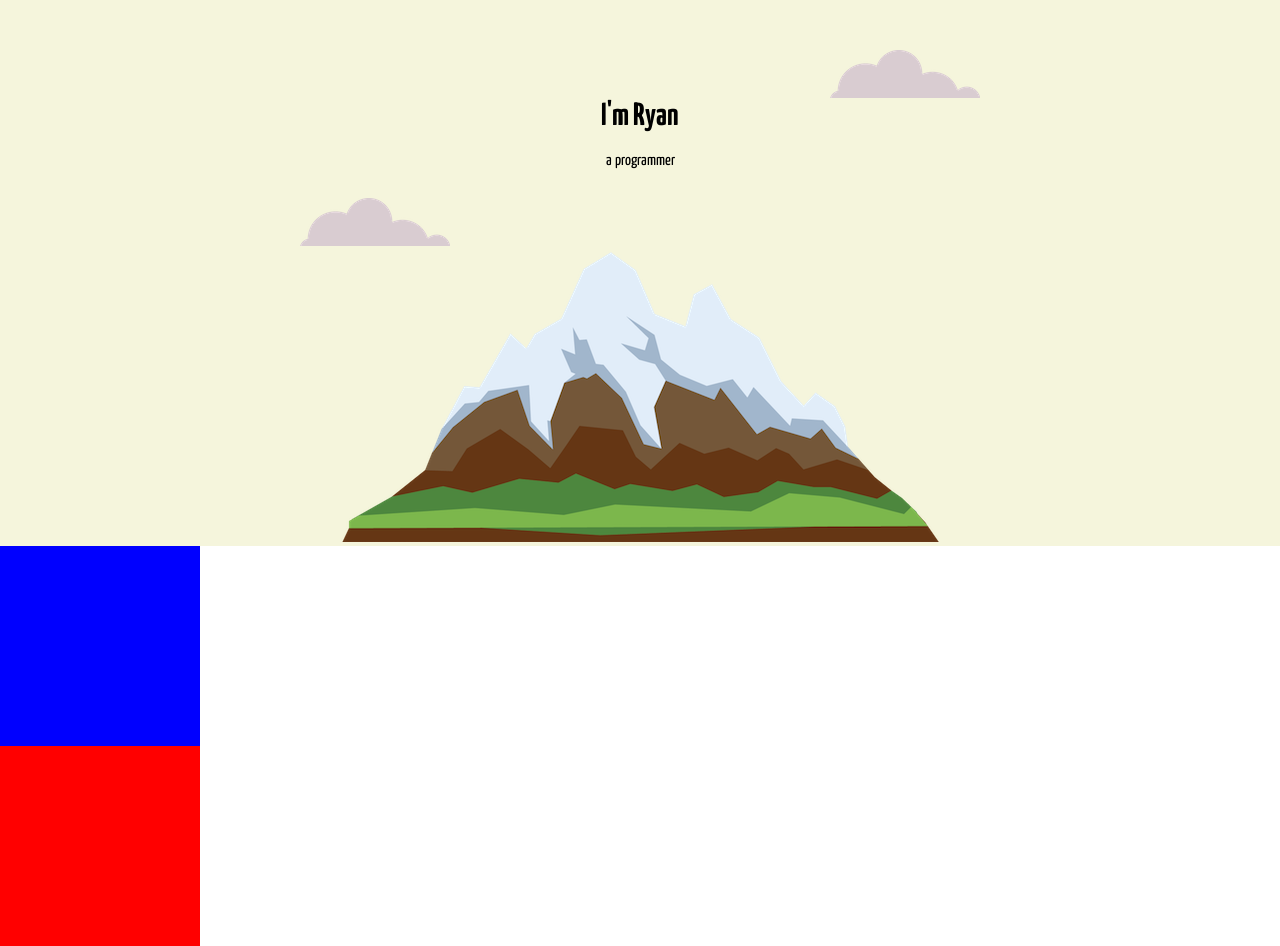
==== index.html @ c635fbe1 "modified fonts, found on Google fonts" ====
<!DOCTYPE html>
<html lang="en">

<head>
    <meta charset="UTF-8" />
    <meta name="viewport" content="width=device-width, initial-scale=1.0" />
    <title>Ryan Stuckey</title>
    <link rel="stylesheet" href="css/styles.css" />
    <link rel="icon" href="favicon.ico" />
    <link rel="preconnect" href="https://fonts.gstatic.com">
    <link href="https://fonts.googleapis.com/css2?family=Yanone+Kaffeesatz&display=swap" rel="stylesheet">
</head>

<body>
    <div class="top-container">
        <img id="top-cloud" src="images/cloud.png" alt="cloud">
        <h1 id="name">I'm Ryan</h1>
        <p id="description">a programmer</p>
        <img id="bottom-cloud" src="images/cloud.png" alt="cloud">
        <img src="images/mountain.png" alt="mountain">
    </div>

    <div class="middle-container"></div>
    <div class="bottom-container"></div>
</body>

</html>
---- css/styles.css ----
body {
    margin: 0;
    text-align: center;
}

h1 {
    margin-top: 0
}

.top-container {
    background-color: beige;
    position: relative;
    padding-top: 100px;
}

.middle-container {
    background-color: blue;
    height: 200px;
    width: 200px;
}

.bottom-container {
    background-color: red;
    height: 200px;
    width: 200px;
}

#top-cloud {
    position: absolute;
    right: 300px;
    top: 50px;
}

#bottom-cloud {
    position: absolute;
    left: 300px;
    bottom: 300px;
}

#name {
    font-family: 'Yanone Kaffeesatz', sans-serif;
}

#description {
    font-family: 'Yanone Kaffeesatz', sans-serif;
}
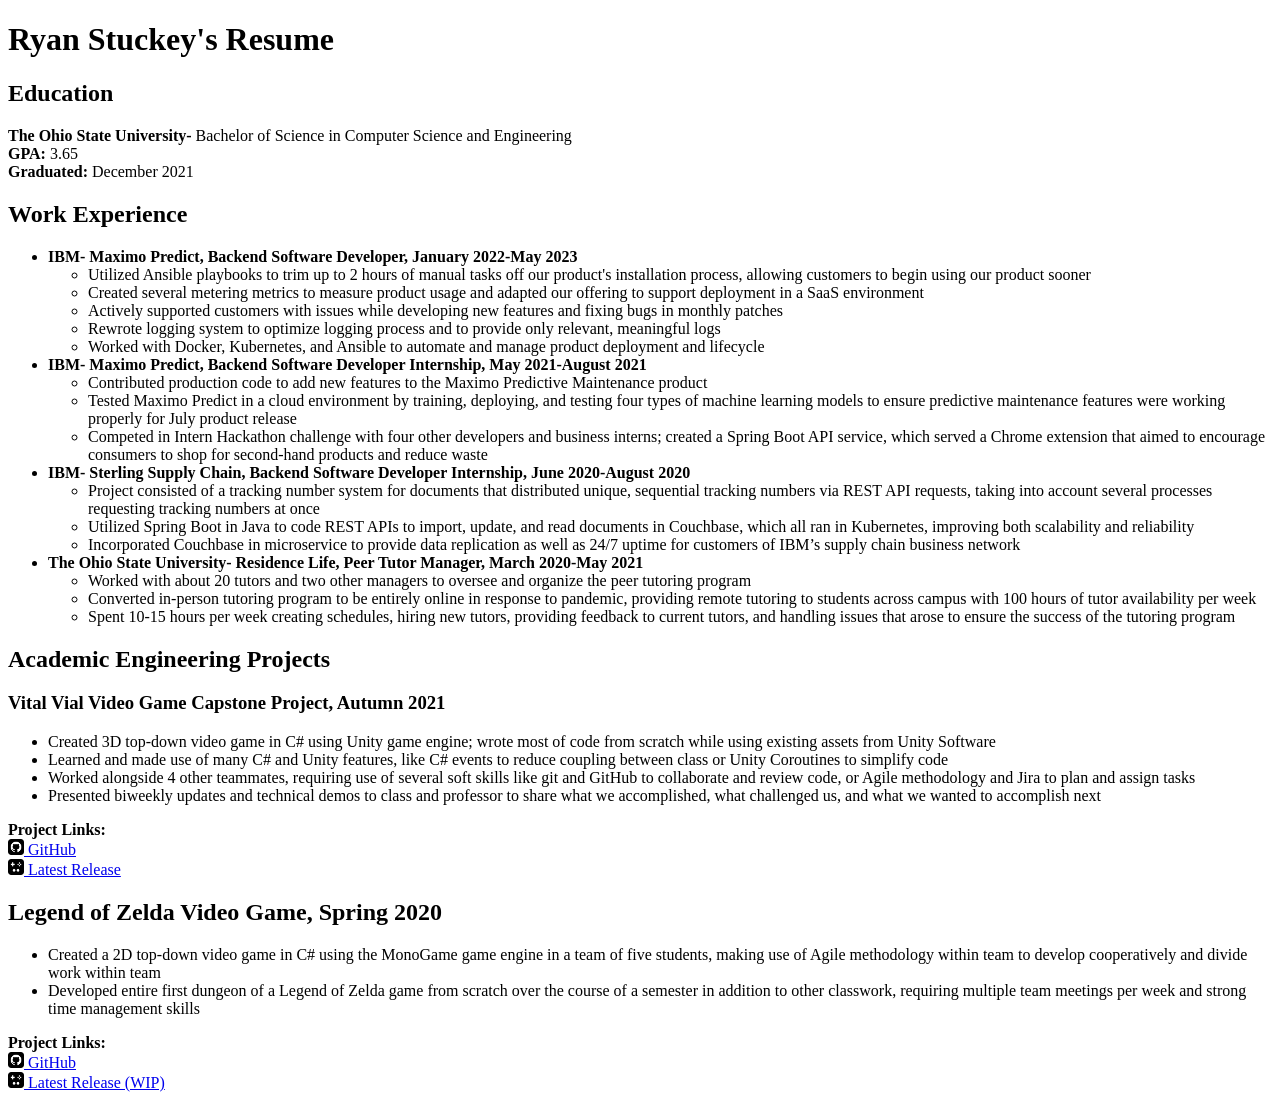
==== commit 2015c36c: "added work experience and project sections" ====
--- a/index.html
+++ b/index.html
@@ -1,27 +1,198 @@
 <!DOCTYPE html>
 <html lang="en">
-
-<head>
+  <head>
     <meta charset="UTF-8" />
     <meta name="viewport" content="width=device-width, initial-scale=1.0" />
-    <title>Ryan Stuckey</title>
-    <link rel="stylesheet" href="css/styles.css" />
-    <link rel="icon" href="favicon.ico" />
-    <link rel="preconnect" href="https://fonts.gstatic.com">
-    <link href="https://fonts.googleapis.com/css2?family=Yanone+Kaffeesatz&display=swap" rel="stylesheet">
-</head>
+    <title>Ryan Stuckey's Resume</title>
+  </head>
 
-<body>
-    <div class="top-container">
-        <img id="top-cloud" src="images/cloud.png" alt="cloud">
-        <h1 id="name">I'm Ryan</h1>
-        <p id="description">a programmer</p>
-        <img id="bottom-cloud" src="images/cloud.png" alt="cloud">
-        <img src="images/mountain.png" alt="mountain">
-    </div>
+  <body>
+    <h1>Ryan Stuckey's Resume</h1>
+    <h2>Education</h2>
+    <p>
+      <b>The Ohio State University-</b> Bachelor of Science in Computer Science
+      and Engineering
+      <br />
+      <b>GPA:</b> 3.65
+      <br />
+      <b>Graduated:</b> December 2021
+    </p>
 
-    <div class="middle-container"></div>
-    <div class="bottom-container"></div>
-</body>
+    <h2>Work Experience</h2>
+    <ul>
+      <li>
+        <b>
+          IBM- Maximo Predict, Backend Software Developer, January 2022-May 2023
+        </b>
+        <ul>
+          <li>
+            Utilized Ansible playbooks to trim up to 2 hours of manual tasks off
+            our product's installation process, allowing customers to begin
+            using our product sooner
+          </li>
+          <li>
+            Created several metering metrics to measure product usage and
+            adapted our offering to support deployment in a SaaS environment
+          </li>
+          <li>
+            Actively supported customers with issues while developing new
+            features and fixing bugs in monthly patches
+          </li>
+          <li>
+            Rewrote logging system to optimize logging process and to provide
+            only relevant, meaningful logs
+          </li>
+          <li>
+            Worked with Docker, Kubernetes, and Ansible to automate and manage
+            product deployment and lifecycle
+          </li>
+        </ul>
+      </li>
 
-</html>+      <li>
+        <b>
+          IBM- Maximo Predict, Backend Software Developer Internship, May
+          2021-August 2021
+        </b>
+        <ul>
+          <li>
+            Contributed production code to add new features to the Maximo
+            Predictive Maintenance product
+          </li>
+          <li>
+            Tested Maximo Predict in a cloud environment by training, deploying,
+            and testing four types of machine learning models to ensure
+            predictive maintenance features were working properly for July
+            product release
+          </li>
+          <li>
+            Competed in Intern Hackathon challenge with four other developers
+            and business interns; created a Spring Boot API service, which
+            served a Chrome extension that aimed to encourage consumers to shop
+            for second-hand products and reduce waste
+          </li>
+        </ul>
+      </li>
+
+      <li>
+        <b>
+          IBM- Sterling Supply Chain, Backend Software Developer Internship,
+          June 2020-August 2020
+        </b>
+        <ul>
+          <li>
+            Project consisted of a tracking number system for documents that
+            distributed unique, sequential tracking numbers via REST API
+            requests, taking into account several processes requesting tracking
+            numbers at once
+          </li>
+          <li>
+            Utilized Spring Boot in Java to code REST APIs to import, update,
+            and read documents in Couchbase, which all ran in Kubernetes,
+            improving both scalability and reliability
+          </li>
+          <li>
+            Incorporated Couchbase in microservice to provide data replication
+            as well as 24/7 uptime for customers of IBM’s supply chain business
+            network
+          </li>
+        </ul>
+      </li>
+
+      <li>
+        <b>
+          The Ohio State University- Residence Life, Peer Tutor Manager, March
+          2020-May 2021
+        </b>
+        <ul>
+          <li>
+            Worked with about 20 tutors and two other managers to oversee and
+            organize the peer tutoring program
+          </li>
+          <li>
+            Converted in-person tutoring program to be entirely online in
+            response to pandemic, providing remote tutoring to students across
+            campus with 100 hours of tutor availability per week
+          </li>
+          <li>
+            Spent 10-15 hours per week creating schedules, hiring new tutors,
+            providing feedback to current tutors, and handling issues that arose
+            to ensure the success of the tutoring program
+          </li>
+        </ul>
+      </li>
+    </ul>
+
+    <h2>Academic Engineering Projects</h2>
+    <h3>Vital Vial Video Game Capstone Project, Autumn 2021</h3>
+    <ul>
+      <li>
+        Created 3D top-down video game in C# using Unity game engine; wrote most
+        of code from scratch while using existing assets from Unity Software
+      </li>
+      <li>
+        Learned and made use of many C# and Unity features, like C# events to
+        reduce coupling between class or Unity Coroutines to simplify code
+      </li>
+      <li>
+        Worked alongside 4 other teammates, requiring use of several soft skills
+        like git and GitHub to collaborate and review code, or Agile methodology
+        and Jira to plan and assign tasks
+      </li>
+      <li>
+        Presented biweekly updates and technical demos to class and professor to
+        share what we accomplished, what challenged us, and what we wanted to
+        accomplish next
+      </li>
+    </ul>
+    <p>
+      <b>Project Links:</b>
+      <br />
+      <a href="https://github.com/ryanstuckey0/VitalVialGame">
+        <img src="image/github.png" alt="GitHub icon" height="16px" />
+        GitHub
+      </a>
+      <br />
+      <a href="https://github.com/ryanstuckey0/VitalVialGame/releases/latest">
+        <img
+          src="image/gamepad.png"
+          alt="a gamepad to play a video game"
+          height="16px"
+        />
+        Latest Release
+      </a>
+    </p>
+
+    <h2>Legend of Zelda Video Game, Spring 2020</h2>
+    <ul>
+      <li>
+        Created a 2D top-down video game in C# using the MonoGame game engine in
+        a team of five students, making use of Agile methodology within team to
+        develop cooperatively and divide work within team
+      </li>
+      <li>
+        Developed entire first dungeon of a Legend of Zelda game from scratch
+        over the course of a semester in addition to other classwork, requiring
+        multiple team meetings per week and strong time management skills
+      </li>
+    </ul>
+    <p>
+      <b>Project Links:</b>
+      <br />
+      <a href="https://github.com/ryanstuckey0/legend-of-zelda">
+        <img src="image/github.png" alt="GitHub icon" height="16px" />
+        GitHub
+      </a>
+      <br />
+      <a href="https://github.com/ryanstuckey0/legend-of-zelda/releases/latest">
+        <img
+          src="image/gamepad.png"
+          alt="a gamepad to play a video game"
+          height="16px"
+        />
+        Latest Release (WIP)
+      </a>
+    </p>
+
+  </body>
+</html>
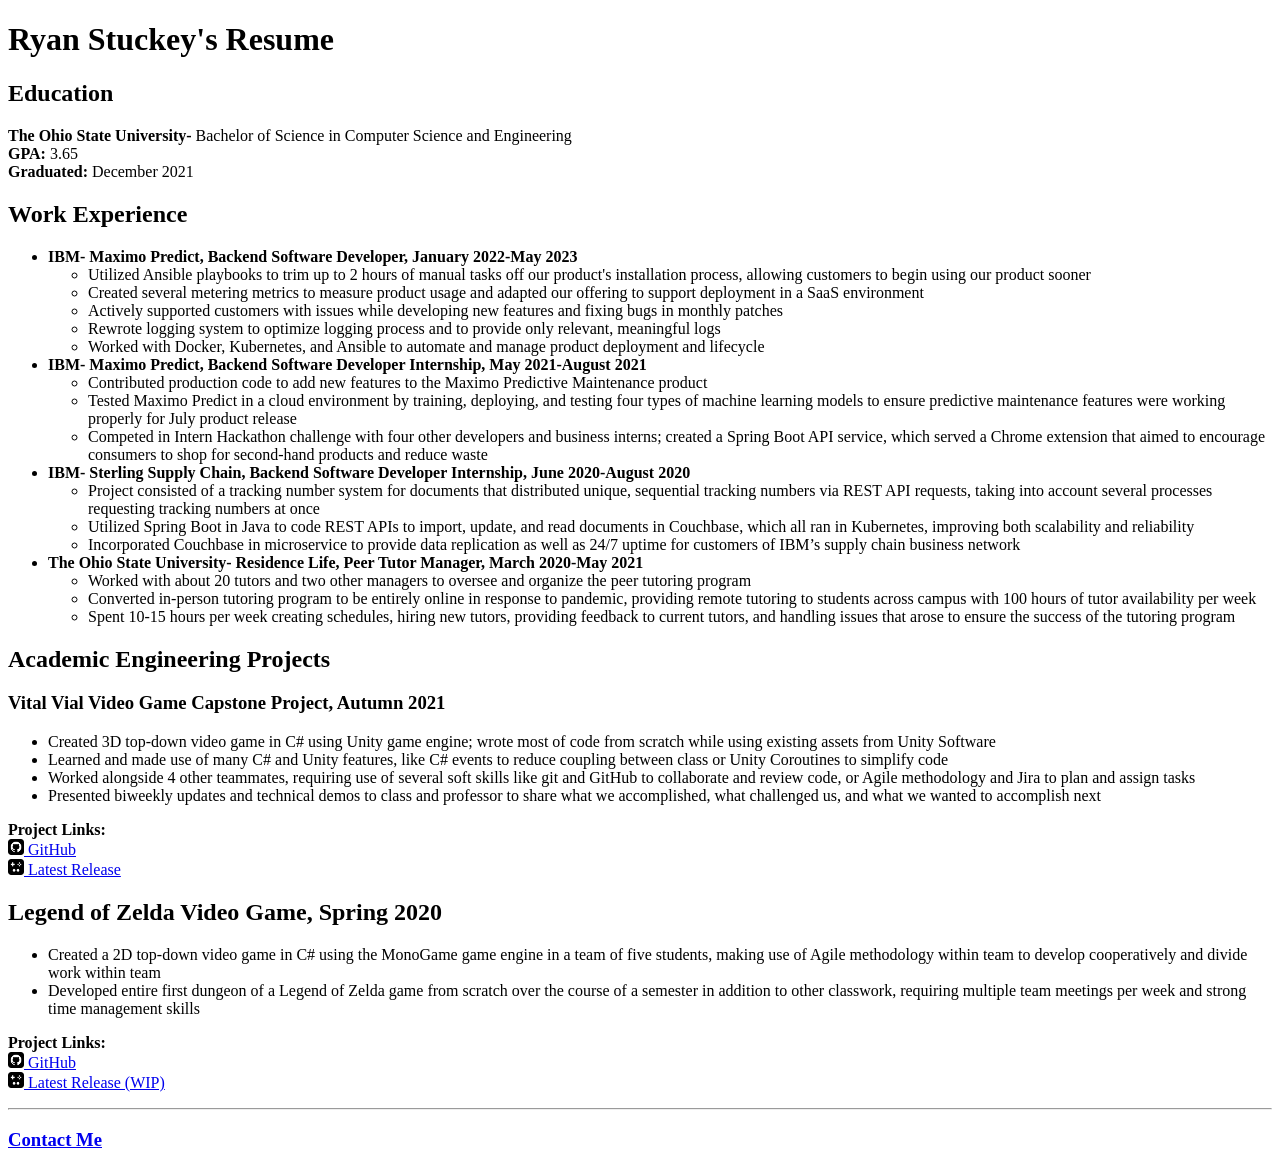
==== commit f8ee25e1: "added a page for contact info" ====
--- a/index.html
+++ b/index.html
@@ -194,5 +194,7 @@
       </a>
     </p>
 
+    <hr>
+    <h3><a href="contact.html">Contact Me</a></h3>
   </body>
 </html>
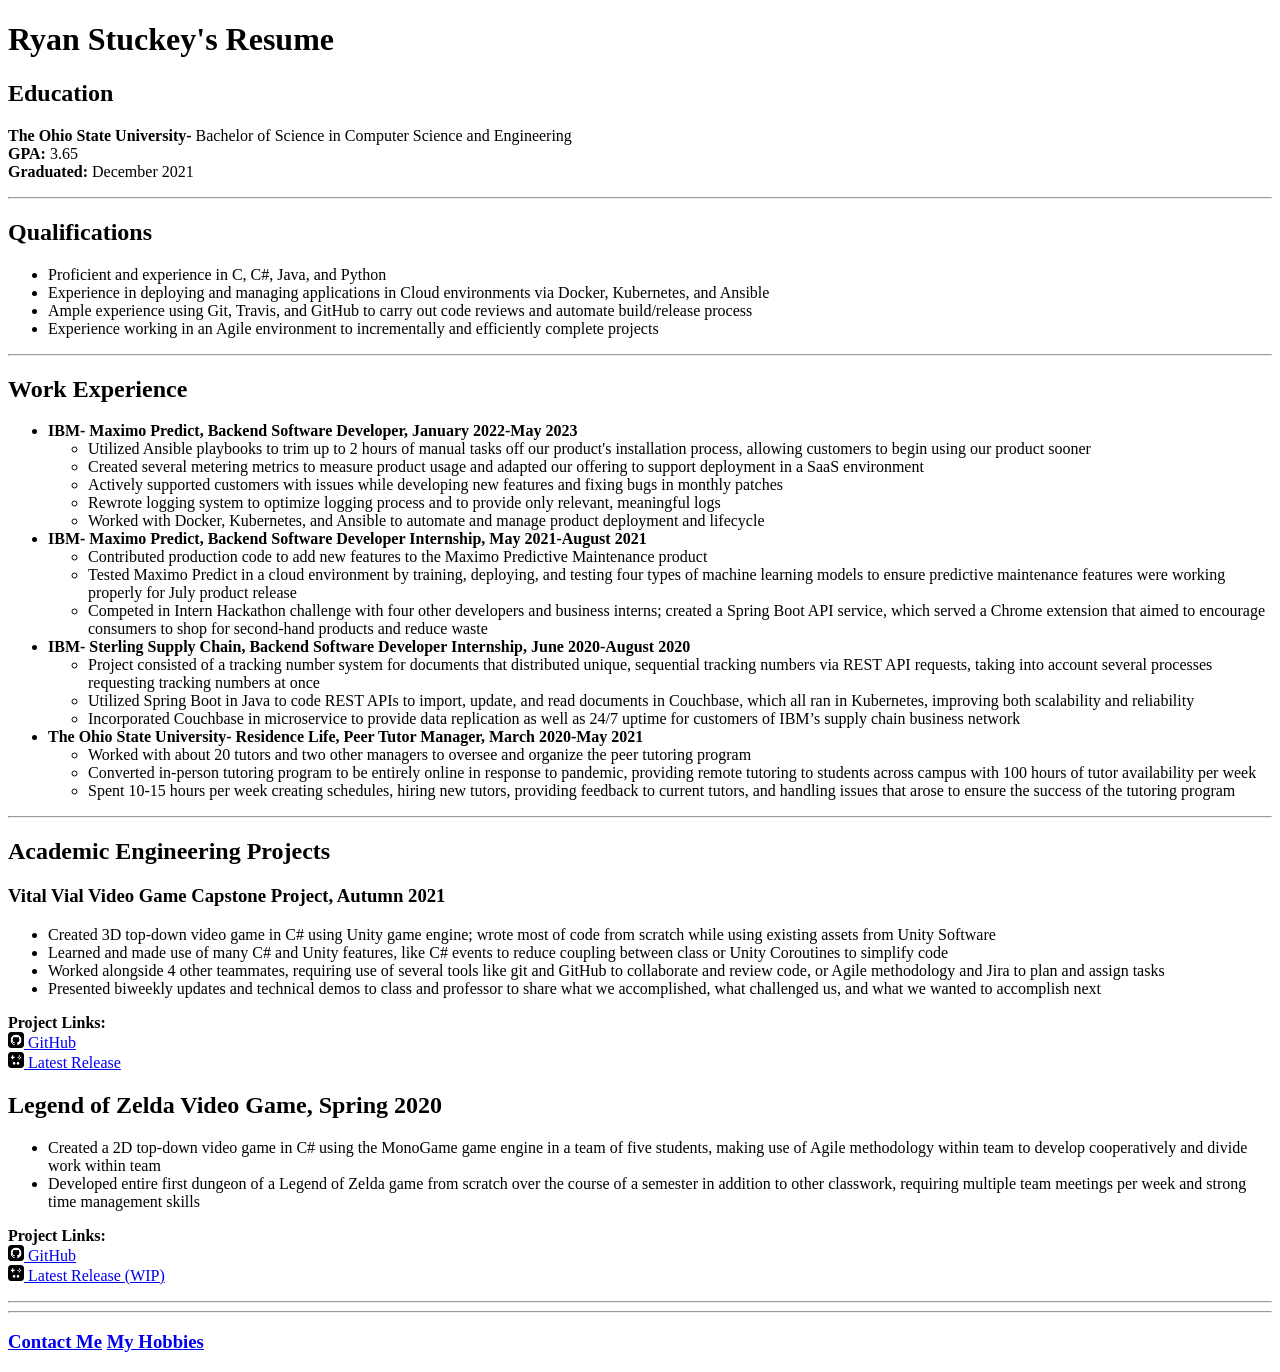
==== commit b9ab641c: "added a page for my hobbies" ====
--- a/index.html
+++ b/index.html
@@ -17,6 +17,26 @@
       <br />
       <b>Graduated:</b> December 2021
     </p>
+    <hr />
+
+    <h2>Qualifications</h2>
+    <ul>
+      <li>Proficient and experience in C, C#, Java, and Python</li>
+
+      <li>
+        Experience in deploying and managing applications in Cloud environments
+        via Docker, Kubernetes, and Ansible
+      </li>
+      <li>
+        Ample experience using Git, Travis, and GitHub to carry out code reviews
+        and automate build/release process
+      </li>
+      <li>
+        Experience working in an Agile environment to incrementally and
+        efficiently complete projects
+      </li>
+    </ul>
+    <hr />
 
     <h2>Work Experience</h2>
     <ul>
@@ -122,6 +142,7 @@
         </ul>
       </li>
     </ul>
+    <hr />
 
     <h2>Academic Engineering Projects</h2>
     <h3>Vital Vial Video Game Capstone Project, Autumn 2021</h3>
@@ -135,9 +156,9 @@
         reduce coupling between class or Unity Coroutines to simplify code
       </li>
       <li>
-        Worked alongside 4 other teammates, requiring use of several soft skills
-        like git and GitHub to collaborate and review code, or Agile methodology
-        and Jira to plan and assign tasks
+        Worked alongside 4 other teammates, requiring use of several tools like
+        git and GitHub to collaborate and review code, or Agile methodology and
+        Jira to plan and assign tasks
       </li>
       <li>
         Presented biweekly updates and technical demos to class and professor to
@@ -193,8 +214,12 @@
         Latest Release (WIP)
       </a>
     </p>
-
-    <hr>
-    <h3><a href="contact.html">Contact Me</a></h3>
+    
+    <hr />
+    <hr />
+    <h3>
+      <a href="contact.html">Contact Me</a>
+      <a href="hobbies.html">My Hobbies</a>
+    </h3>
   </body>
 </html>
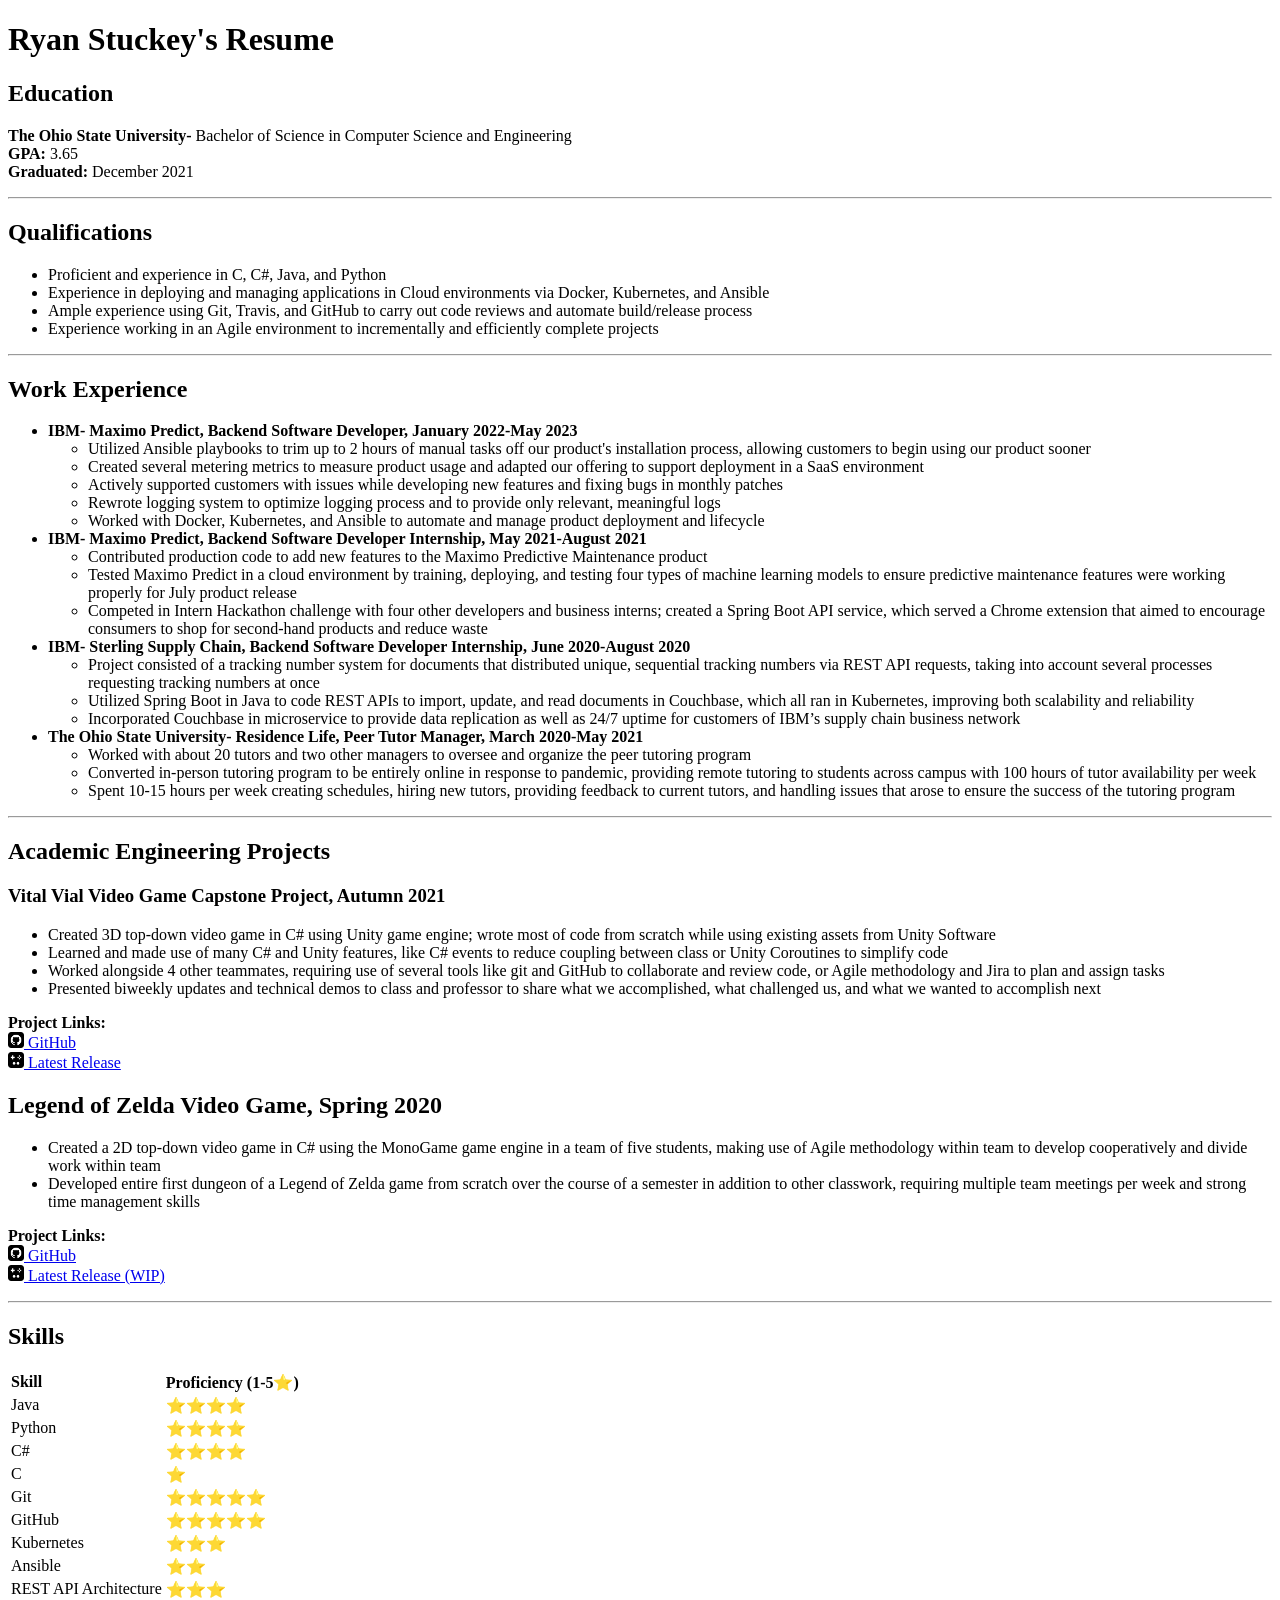
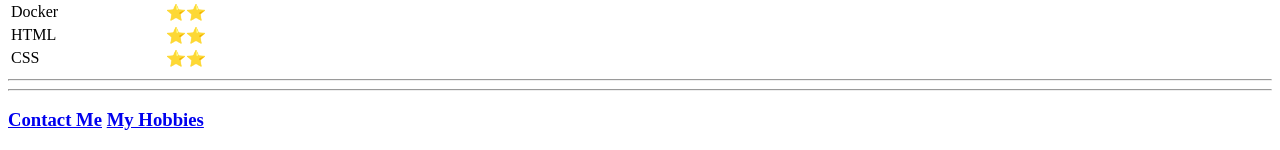
==== commit 5ec54e51: "added skills section to home page" ====
--- a/index.html
+++ b/index.html
@@ -214,7 +214,64 @@
         Latest Release (WIP)
       </a>
     </p>
-    
+    <hr />
+
+    <h2>Skills</h2>
+    <table>
+      <tr>
+        <th style="text-align: left">Skill</th>
+        <th>Proficiency (1-5⭐️)</th>
+      </tr>
+      <tr>
+        <td>Java</td>
+        <td>⭐️⭐️⭐️⭐️</td>
+      </tr>
+      <tr>
+        <td>Python</td>
+        <td>⭐️⭐️⭐️⭐️</td>
+      </tr>
+      <tr>
+        <td>C# </td>
+        <td>⭐️⭐️⭐️⭐️</td>
+      </tr>
+      <tr>
+        <td>C</td>
+        <td>⭐️</td>
+      </tr>
+      <tr>
+        <td>Git</td>
+        <td>⭐️⭐️⭐️⭐️⭐️</td>
+      </tr>
+      <tr>
+        <td>GitHub </td>
+        <td>⭐️⭐️⭐️⭐️⭐️</td>
+      </tr>
+      <tr>
+        <td>Kubernetes</td>
+        <td>⭐️⭐️⭐️</td>
+      </tr>
+      <tr>
+        <td>Ansible</td>
+        <td>⭐️⭐️</td>
+      </tr>
+      <tr>
+        <td>REST API Architecture</td>
+        <td>⭐️⭐️⭐️</td>
+      </tr>
+      <tr>
+        <td>Docker</td>
+        <td>⭐️⭐️</td>
+      </tr>
+      <tr>
+        <td>HTML</td>
+        <td>⭐️⭐️</td>
+      </tr>
+      <tr>
+        <td>CSS</td>
+        <td>⭐️⭐️</td>
+      </tr>
+    </table>
+
     <hr />
     <hr />
     <h3>
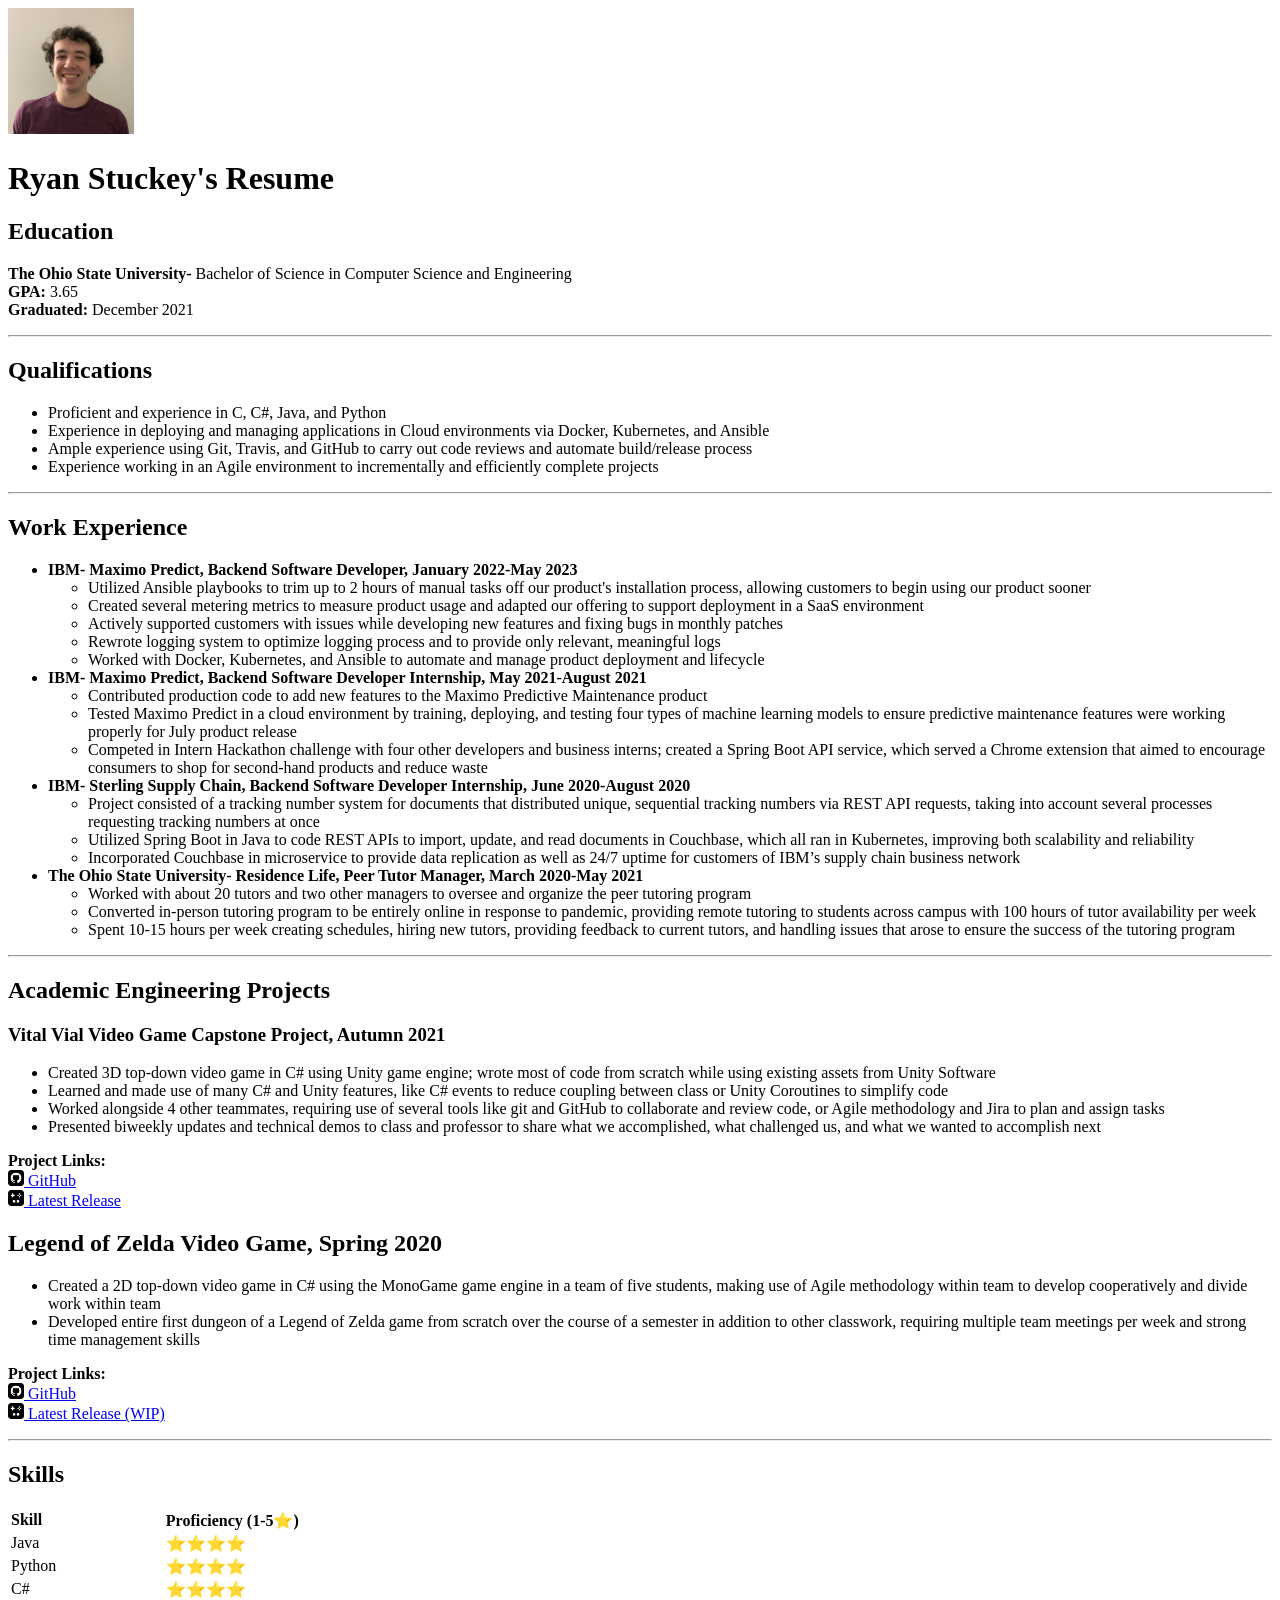
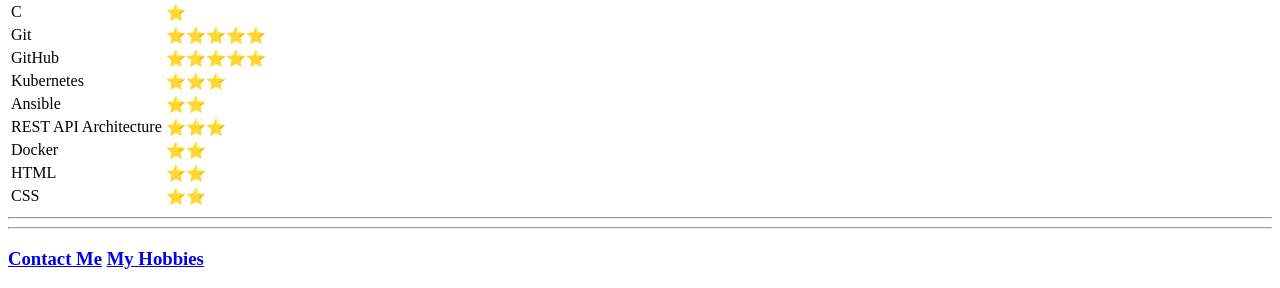
==== commit 286711f0: "added a headshot" ====
--- a/index.html
+++ b/index.html
@@ -7,6 +7,7 @@
   </head>
 
   <body>
+    <img src="image/headshot.jpg" alt="a picture of me" width="10%" />
     <h1>Ryan Stuckey's Resume</h1>
     <h2>Education</h2>
     <p>
@@ -231,7 +232,7 @@
         <td>⭐️⭐️⭐️⭐️</td>
       </tr>
       <tr>
-        <td>C# </td>
+        <td>C#</td>
         <td>⭐️⭐️⭐️⭐️</td>
       </tr>
       <tr>
@@ -243,7 +244,7 @@
         <td>⭐️⭐️⭐️⭐️⭐️</td>
       </tr>
       <tr>
-        <td>GitHub </td>
+        <td>GitHub</td>
         <td>⭐️⭐️⭐️⭐️⭐️</td>
       </tr>
       <tr>
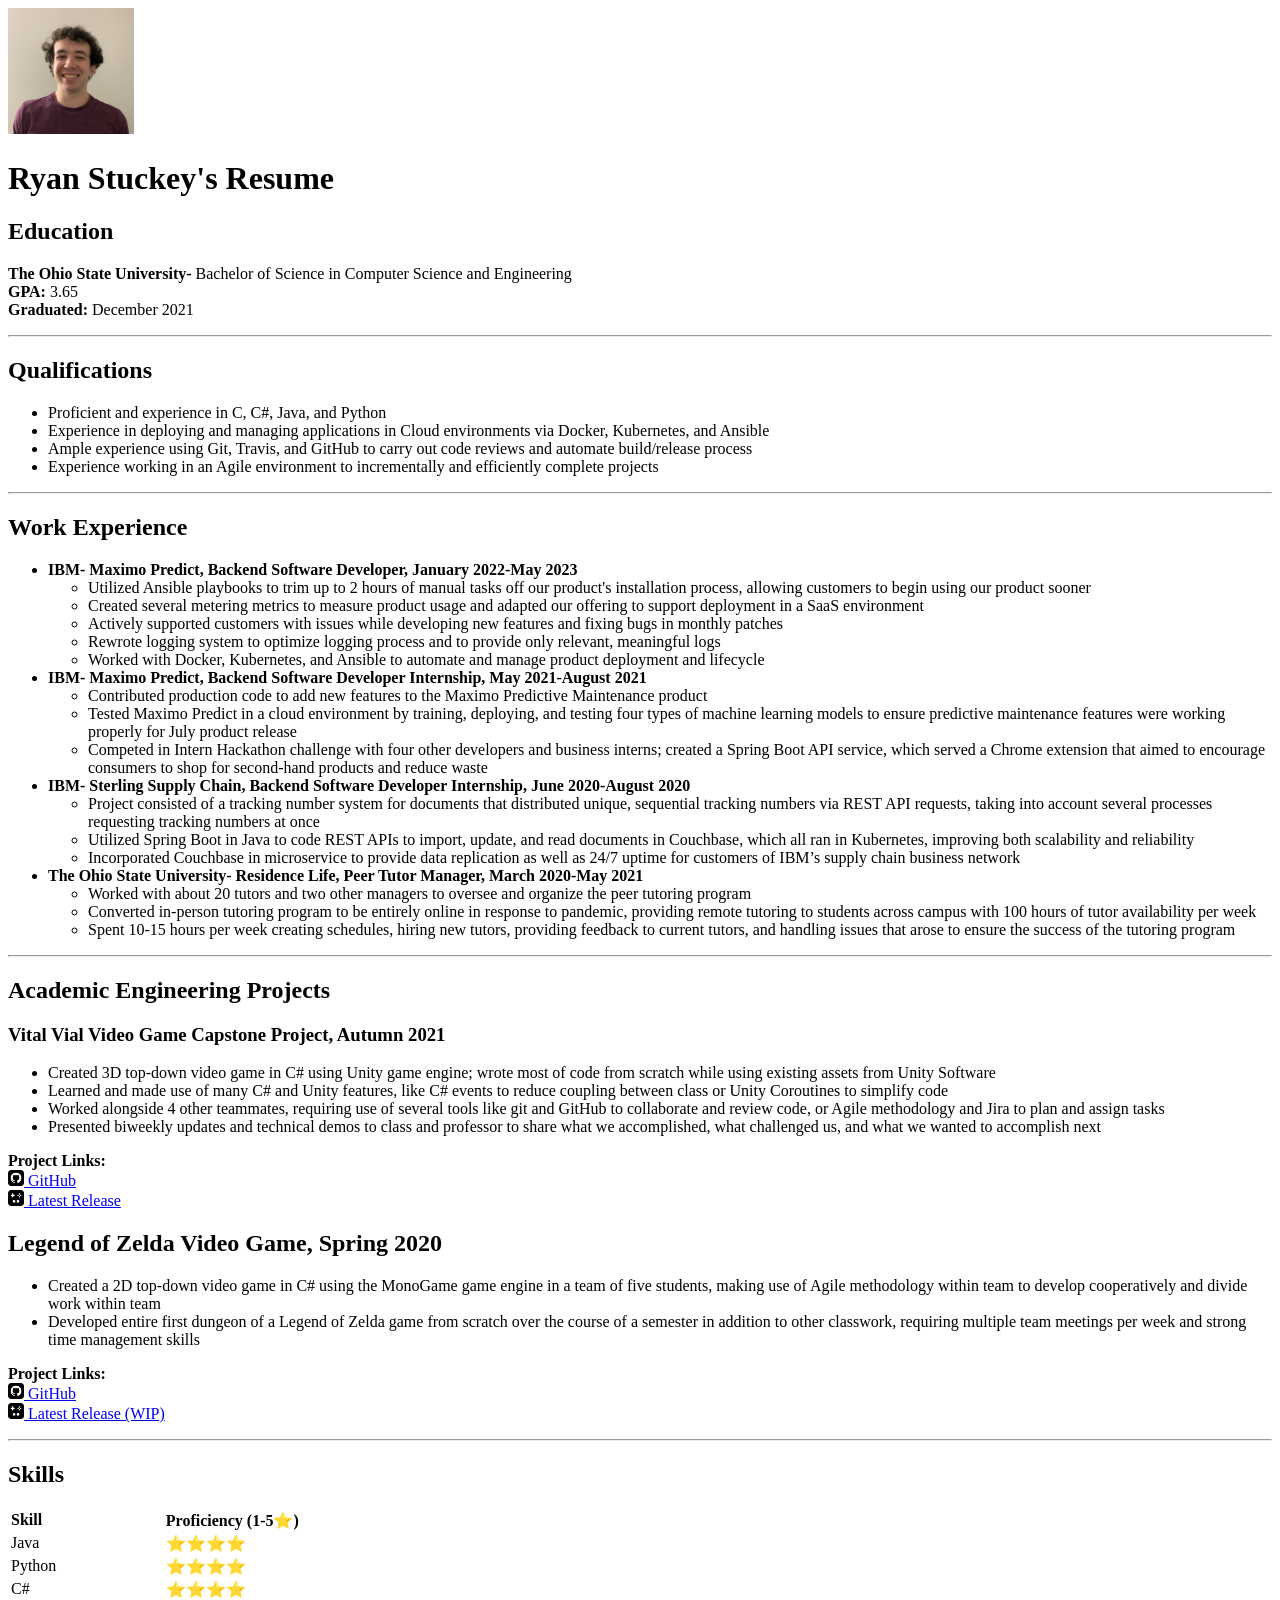
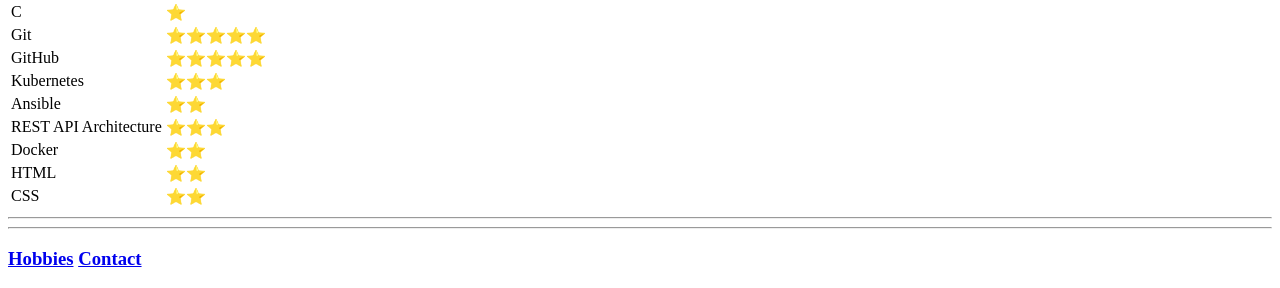
==== commit 61d58497: "adding a picture of Lily to hobbies page" ====
--- a/index.html
+++ b/index.html
@@ -276,8 +276,8 @@
     <hr />
     <hr />
     <h3>
-      <a href="contact.html">Contact Me</a>
-      <a href="hobbies.html">My Hobbies</a>
+      <a href="hobbies.html">Hobbies</a>
+      <a href="contact.html">Contact</a>
     </h3>
   </body>
 </html>
